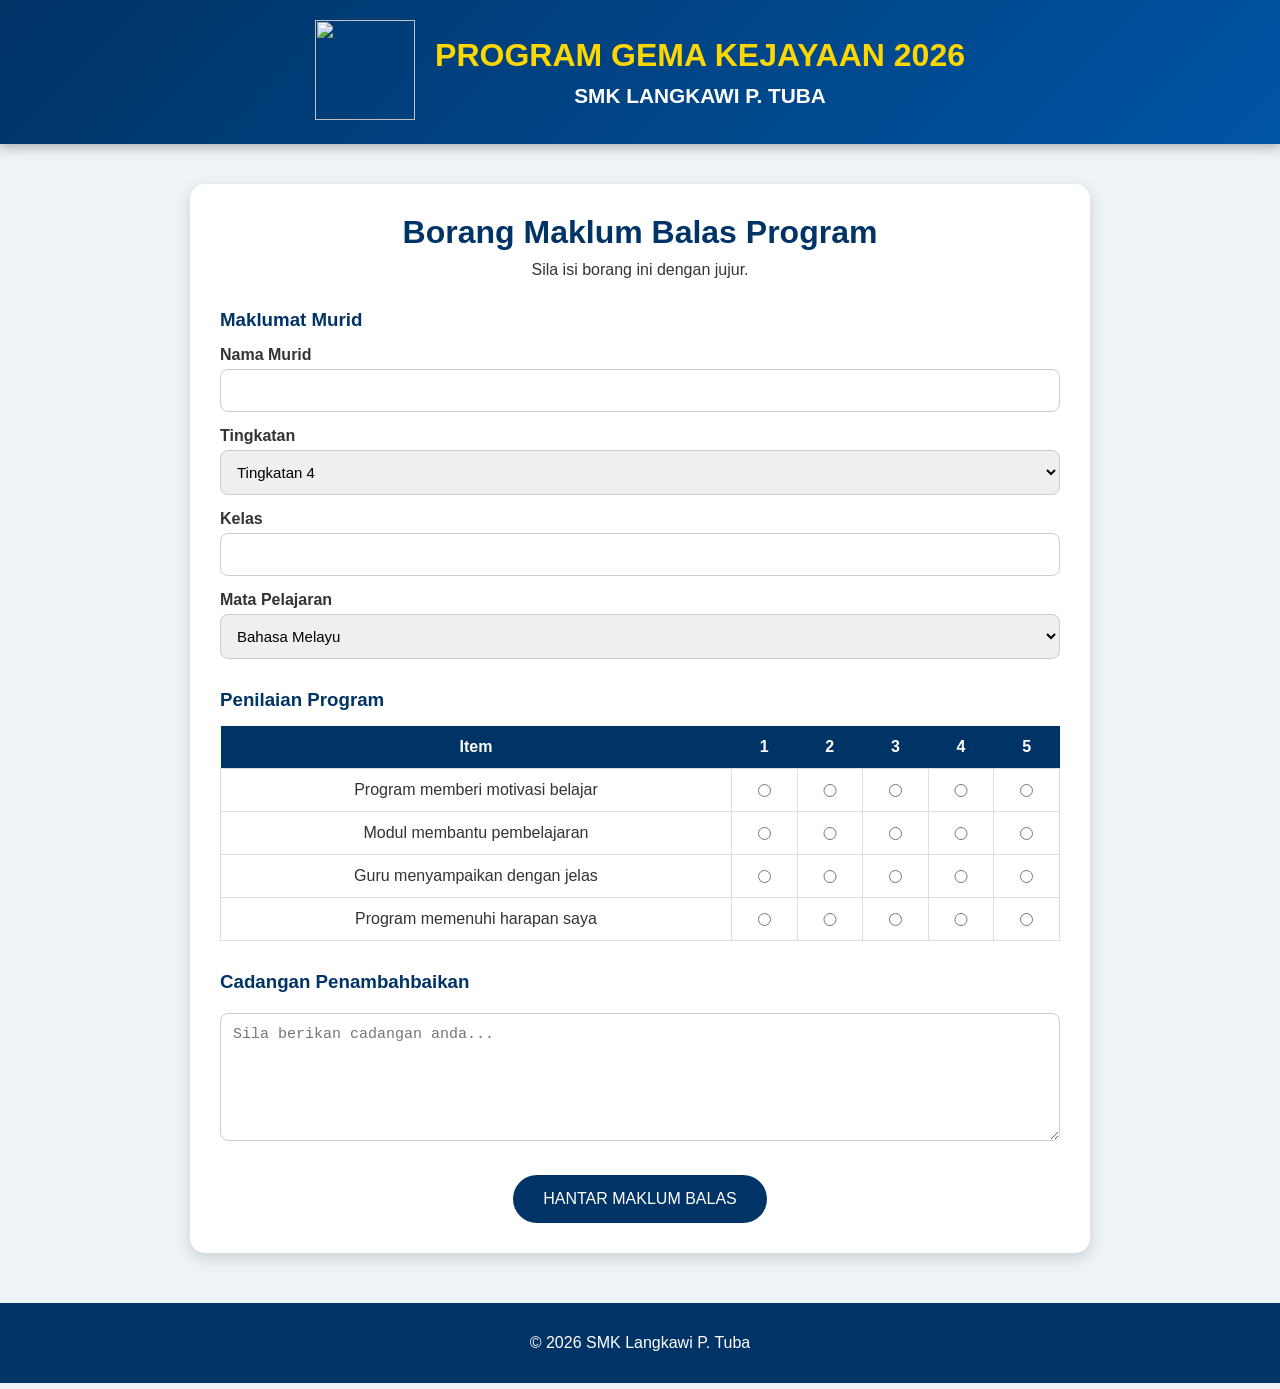
==== feedback.html @ d273959a "Add feedback form HTML structure and styles" ====
<!DOCTYPE html>
<html lang="ms">
<head>

<meta charset="UTF-8">
<meta name="viewport" content="width=device-width, initial-scale=1.0">

<title>Borang Maklum Balas Program Gema Kejayaan</title>

<link rel="stylesheet" href="style.css">

<style>

.container{
    max-width:900px;
    margin:40px auto;
    background:#fff;
    padding:30px;
    border-radius:15px;
    box-shadow:0 5px 15px rgba(0,0,0,.15);
}

h1{
    color:#003366;
    text-align:center;
    margin-bottom:10px;
}

h3{
    color:#003366;
    margin-top:30px;
    margin-bottom:15px;
}

label{
    display:block;
    margin-top:15px;
    font-weight:bold;
}

input,
select,
textarea{

    width:100%;
    padding:12px;
    margin-top:5px;
    border:1px solid #ccc;
    border-radius:8px;
    font-size:15px;

}

table{

    width:100%;
    border-collapse:collapse;
    margin-top:15px;

}

table th{

    background:#003366;
    color:white;
    padding:12px;

}

table td{

    border:1px solid #ddd;
    text-align:center;
    padding:10px;

}

button{

    background:#003366;
    color:white;
    border:none;
    padding:15px 30px;
    border-radius:30px;
    cursor:pointer;
    margin-top:30px;
    font-size:16px;

}

button:hover{

    background:#FFD700;
    color:#003366;

}

.success{

    display:none;
    background:#d4edda;
    color:#155724;
    padding:15px;
    margin-top:20px;
    border-radius:10px;
    text-align:center;

}

</style>

</head>

<body>

<header>

<div class="logo">

<img src="assets/logo.png" width="80">

</div>

<div class="tajuk">

<h1>PROGRAM GEMA KEJAYAAN 2026</h1>

<h2>SMK LANGKAWI P. TUBA</h2>

</div>

</header>

<div class="container">

<h1>Borang Maklum Balas Program</h1>

<p align="center">

Sila isi borang ini dengan jujur.

</p>

<form id="feedbackForm">

<h3>Maklumat Murid</h3>

<label>Nama Murid</label>

<input type="text" name="nama">

<label>Tingkatan</label>

<select name="tingkatan">

<option>Tingkatan 4</option>

<option>Tingkatan 5</option>

</select>

<label>Kelas</label>

<input type="text" name="kelas">

<label>Mata Pelajaran</label>

<select name="subjek">

<option>Bahasa Melayu</option>

<option>Bahasa Inggeris</option>

<option>Matematik</option>

<option>Sejarah</option>

<option>Sains</option>

</select>

<h3>Penilaian Program</h3>

<table>

<tr>

<th>Item</th>

<th>1</th>

<th>2</th>

<th>3</th>

<th>4</th>

<th>5</th>

</tr>

<tr>

<td>Program memberi motivasi belajar</td>

<td><input type="radio" name="q1" value="1"></td>
<td><input type="radio" name="q1" value="2"></td>
<td><input type="radio" name="q1" value="3"></td>
<td><input type="radio" name="q1" value="4"></td>
<td><input type="radio" name="q1" value="5" required></td>

</tr>

<tr>

<td>Modul membantu pembelajaran</td>

<td><input type="radio" name="q2" value="1"></td>
<td><input type="radio" name="q2" value="2"></td>
<td><input type="radio" name="q2" value="3"></td>
<td><input type="radio" name="q2" value="4"></td>
<td><input type="radio" name="q2" value="5" required></td>

</tr>

<tr>

<td>Guru menyampaikan dengan jelas</td>

<td><input type="radio" name="q3" value="1"></td>
<td><input type="radio" name="q3" value="2"></td>
<td><input type="radio" name="q3" value="3"></td>
<td><input type="radio" name="q3" value="4"></td>
<td><input type="radio" name="q3" value="5" required></td>

</tr>

<tr>

<td>Program memenuhi harapan saya</td>

<td><input type="radio" name="q4" value="1"></td>
<td><input type="radio" name="q4" value="2"></td>
<td><input type="radio" name="q4" value="3"></td>
<td><input type="radio" name="q4" value="4"></td>
<td><input type="radio" name="q4" value="5" required></td>

</tr>

</table>

<h3>Cadangan Penambahbaikan</h3>

<textarea
rows="6"
name="cadangan"
placeholder="Sila berikan cadangan anda..."></textarea>

<center>

<button type="submit">

HANTAR MAKLUM BALAS

</button>

</center>

</form>

<div class="success" id="success">

✅ Terima kasih.

Maklum balas anda telah berjaya dihantar.

</div>

</div>

<footer>

<p>

© 2026 SMK Langkawi P. Tuba

</p>

</footer>

<script>

const form=document.getElementById("feedbackForm");

form.addEventListener("submit",function(e){

e.preventDefault();

/*
Nanti di sini akan disambungkan kepada
Google Apps Script.

Contoh:

fetch(URL_APPS_SCRIPT,{
method:'POST',
body:new FormData(form)
})

*/

document.getElementById("success").style.display="block";

form.reset();

window.scrollTo({

top:document.body.scrollHeight,

behavior:'smooth'

});

});

</script>

</body>

</html>
---- style.css ----
/* ==================================================
   PROGRAM GEMA KEJAYAAN 2026
   SMK LANGKAWI P. TUBA
   style.css
================================================== */

*{
    margin:0;
    padding:0;
    box-sizing:border-box;
}

html{
    scroll-behavior:smooth;
}

body{
    font-family:Arial, Helvetica, sans-serif;
    background:#eef3f8;
    color:#333;
}

/*================ HEADER =================*/

header{

    background:linear-gradient(135deg,#003366,#0055a5);

    color:white;

    display:flex;

    align-items:center;

    justify-content:center;

    padding:20px;

    flex-wrap:wrap;

    box-shadow:0 3px 12px rgba(0,0,0,.3);

}

.logo img{

    width:100px;

    height:100px;

    object-fit:contain;

    margin-right:20px;

}

.tajuk{

    text-align:center;

}

.tajuk h1{

    font-size:2rem;

    color:#FFD700;

}

.tajuk h2{

    margin-top:8px;

    font-size:1.3rem;

}

.tajuk p{

    margin-top:8px;

    font-style:italic;

}

/*================ HERO =================*/

.hero{

    background:url("assets/hero.jpg") center center;

    background-size:cover;

    min-height:450px;

    position:relative;

}

.overlay{

    background:rgba(0,40,90,.72);

    width:100%;

    min-height:450px;

    display:flex;

    flex-direction:column;

    justify-content:center;

    align-items:center;

    color:white;

    text-align:center;

    padding:20px;

}

.overlay h2{

    font-size:2.8rem;

    margin-bottom:15px;

}

.overlay p{

    font-size:1.2rem;

    margin-bottom:30px;

}

.btn{

    background:#FFD700;

    color:#003366;

    padding:15px 35px;

    text-decoration:none;

    border-radius:40px;

    font-weight:bold;

    transition:.3s;

}

.btn:hover{

    background:white;

    transform:scale(1.05);

}

/*================ MENU =================*/

.menu{

    width:95%;

    max-width:1200px;

    margin:auto;

    margin-top:-60px;

    display:grid;

    grid-template-columns:repeat(auto-fit,minmax(280px,1fr));

    gap:25px;

}

.card{

    background:white;

    border-radius:18px;

    padding:30px;

    text-align:center;

    box-shadow:0 8px 18px rgba(0,0,0,.12);

    transition:.35s;

}

.card:hover{

    transform:translateY(-10px);

}

.card h3{

    color:#003366;

    margin-bottom:15px;

}

.card p{

    margin-bottom:25px;

    line-height:1.6;

}

.button{

    display:inline-block;

    background:#003366;

    color:white;

    padding:12px 25px;

    border-radius:30px;

    text-decoration:none;

    transition:.3s;

}

.button:hover{

    background:#FFD700;

    color:#003366;

}

/*================ INFO =================*/

.info{

    max-width:1000px;

    margin:60px auto;

    padding:40px;

    background:white;

    border-radius:20px;

    box-shadow:0 5px 15px rgba(0,0,0,.1);

}

.info h2{

    color:#003366;

    margin-bottom:20px;

    text-align:center;

}

.info p{

    line-height:1.8;

    text-align:justify;

}

/*================ FOOTER =================*/

footer{

    background:#003366;

    color:white;

    text-align:center;

    padding:25px;

    margin-top:50px;

}

footer p{

    margin:6px;

}

/*================ ANIMATION =================*/

.card,
.btn,
.button{

    transition:all .3s ease;

}

/*================ MOBILE =================*/

@media(max-width:768px){

header{

    flex-direction:column;

}

.logo img{

    margin:0 0 15px 0;

}

.tajuk h1{

    font-size:1.5rem;

}

.tajuk h2{

    font-size:1rem;

}

.overlay h2{

    font-size:2rem;

}

.overlay p{

    font-size:1rem;

}

.menu{

    margin-top:20px;

}

.info{

    width:92%;

    padding:25px;

}
/* Animasi Fade In */
.card,
.info{
    opacity:0;
    transform:translateY(30px);
    transition:all .8s ease;
}

.card.show,
.info.show{
    opacity:1;
    transform:translateY(0);
}

/* Butang Kembali ke Atas */
#topButton{
    display:none;
    position:fixed;
    bottom:20px;
    right:20px;
    width:50px;
    height:50px;
    border:none;
    border-radius:50%;
    background:#003366;
    color:#fff;
    font-size:20px;
    cursor:pointer;
    box-shadow:0 3px 10px rgba(0,0,0,.3);
    z-index:9999;
}

#topButton:hover{
    background:#FFD700;
    color:#003366;
}
}
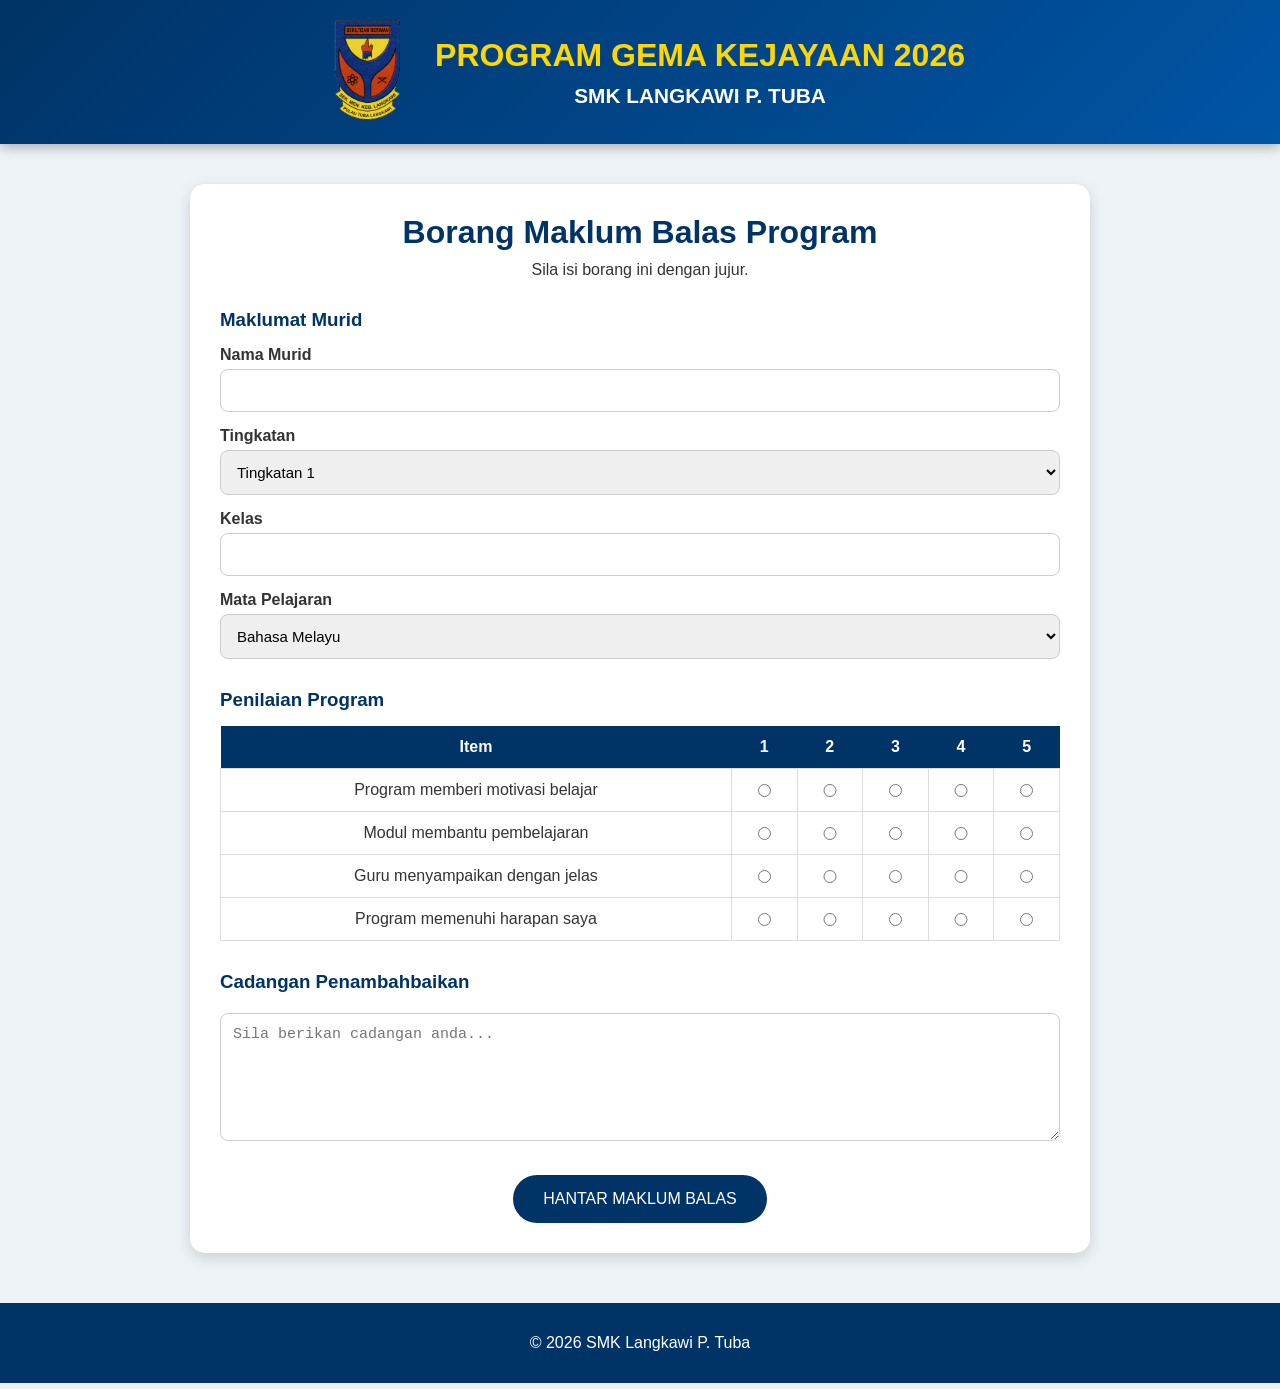
==== commit ea88216f: "Add options to 'tingkatan' select dropdown" ====
--- a/feedback.html
+++ b/feedback.html
@@ -152,11 +152,11 @@
 <label>Tingkatan</label>
 
 <select name="tingkatan">
-
+<option>Tingkatan 1</option>
+<option>Tingkatan 2</option>
+<option>Tingkatan 3</option>
 <option>Tingkatan 4</option>
-
 <option>Tingkatan 5</option>
-
 </select>
 
 <label>Kelas</label>
